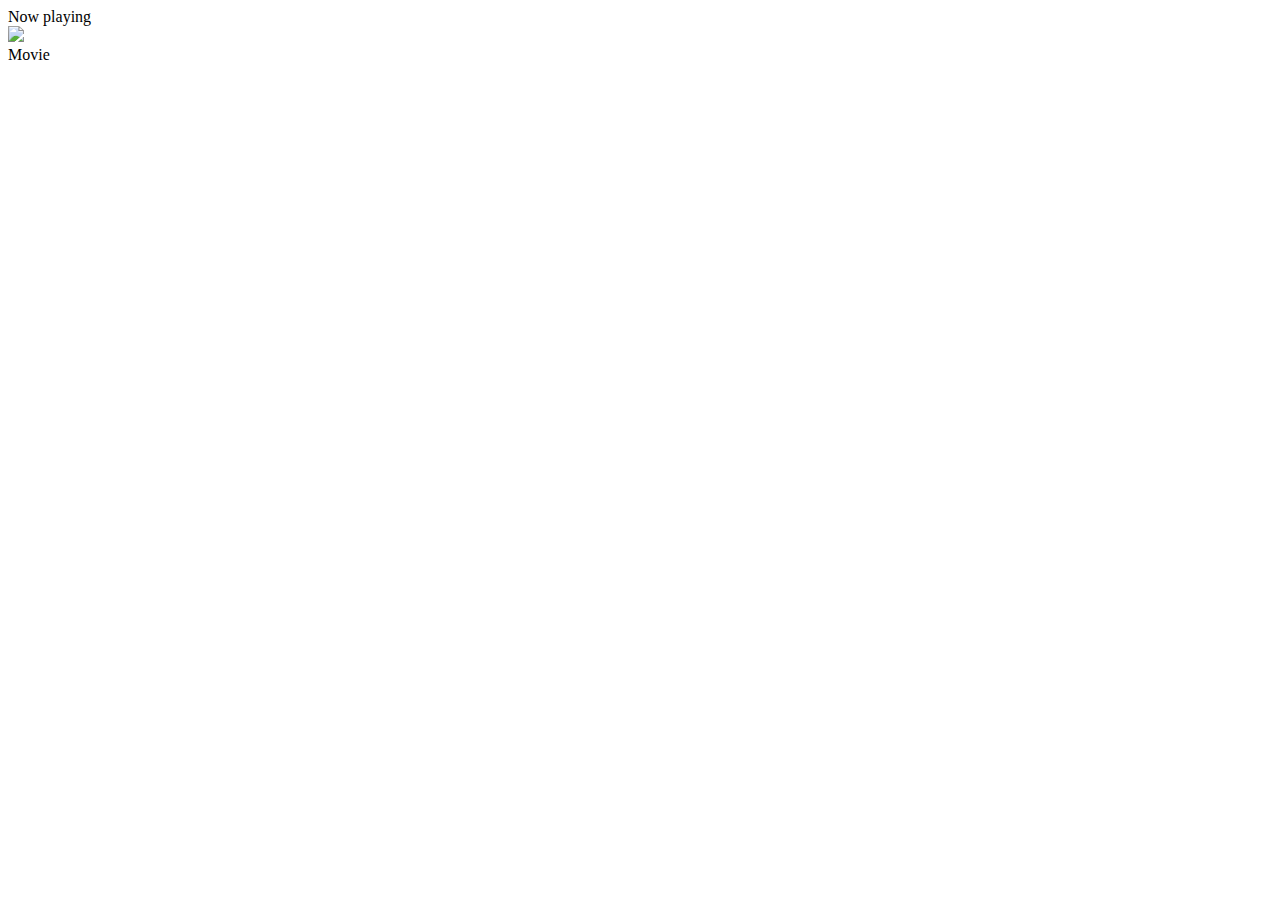
==== index.html @ 3fbb2998 "Add files via upload" ====
<!DOCTYPE html>
<html lang="en">
  <head>
  <meta charset="UTF-8">
  <meta http-equiv="X-UA-Compatible" content="IE=edge">
  <meta name="viewport" content="width=device-width, initial-scale=1.0">
  <link rel="stylesheet" href="css/style.min.css?_v=20221207201650">
  <title>Главная</title>
</head>
<body>

  <div class="wrapper">
    <header></header>
    <main>
      <div class="player">
        <div class="title">Now playing</div>
        <div class="cover">
          <img src="img/cover 1.jpg" class="cover__img">
        </div>
        <div class="song">Movie</div>
        <audio src="Lil Uzi Vert - Movie.mp3" class="audio"></audio>
        <div class="progress__container">
          <div class="progress"></div>
        </div>
        <div class="buttons">
          <div class="btn prev"></div>
          <div class="btn play"></div>
          <div class="btn pause"></div>
          <div class="btn next"></div>
        </div>
      </div>
      <!-- <audio controls src="Lil Uzi Vert - Movie.mp3"></audio> -->

    </main>

    <footer></footer>
  </div>
  <script src="js/app.min.js?_v=20221207201650"></script>
</body>
</html>
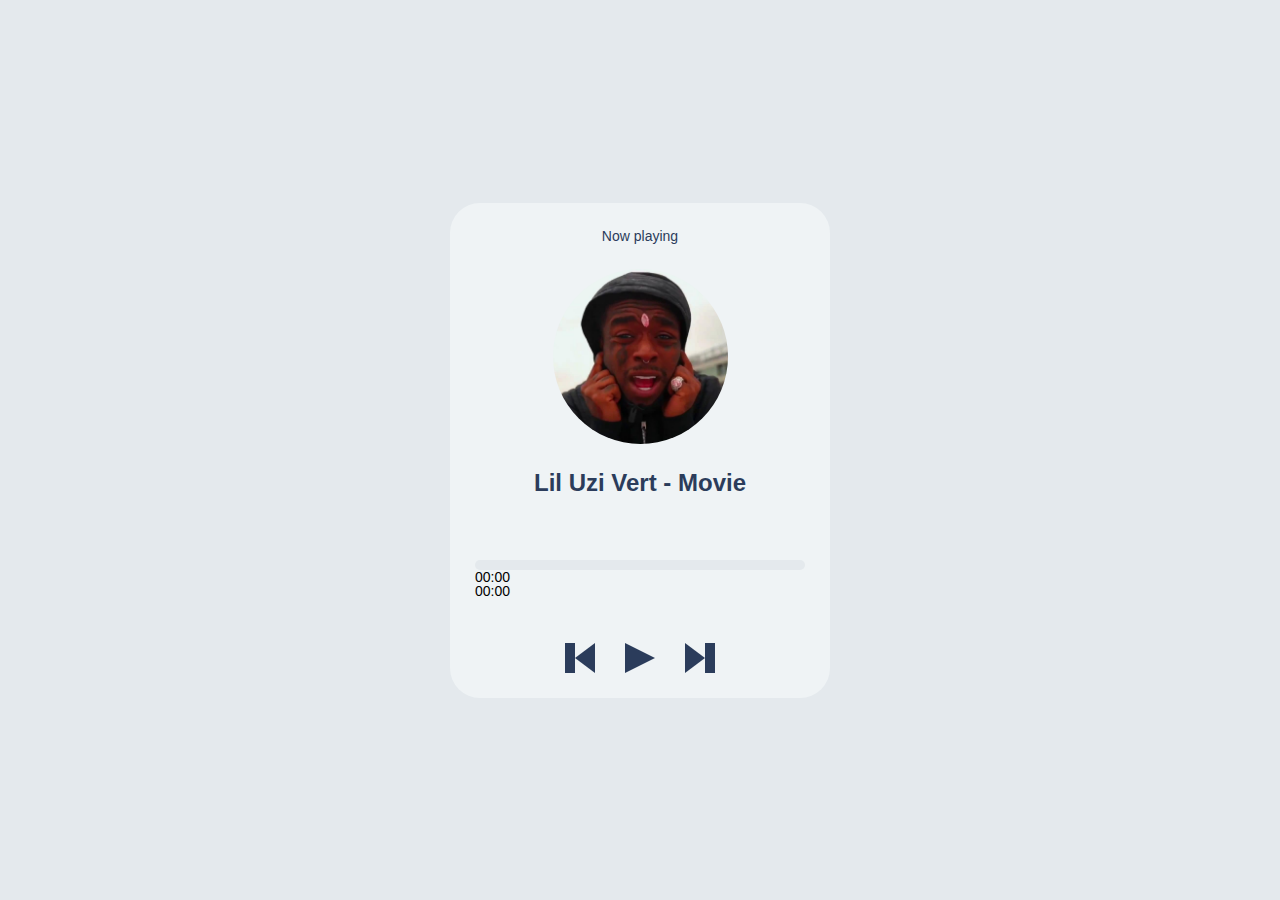
==== commit 58981f1c: "Add files via upload" ====
--- a/index.html
+++ b/index.html
@@ -4,7 +4,7 @@
   <meta charset="UTF-8">
   <meta http-equiv="X-UA-Compatible" content="IE=edge">
   <meta name="viewport" content="width=device-width, initial-scale=1.0">
-  <link rel="stylesheet" href="css/style.min.css?_v=20221207201650">
+  <link rel="stylesheet" href="css/style.min.css?_v=20221208130406">
   <title>Главная</title>
 </head>
 <body>
@@ -18,9 +18,13 @@
           <img src="img/cover 1.jpg" class="cover__img">
         </div>
         <div class="song">Movie</div>
-        <audio src="Lil Uzi Vert - Movie.mp3" class="audio"></audio>
+        <audio src="files/Lil Uzi Vert - Movie.mp3" class="audio"></audio>
         <div class="progress__container">
           <div class="progress"></div>
+        </div>
+        <div class="time">
+          <div class="current__time">00:00</div>
+          <div class="total__time">00:00</div>
         </div>
         <div class="buttons">
           <div class="btn prev"></div>
@@ -35,6 +39,6 @@
 
     <footer></footer>
   </div>
-  <script src="js/app.min.js?_v=20221207201650"></script>
+  <script src="js/app.min.js?_v=20221208130406"></script>
 </body>
 </html>--- a/css/style.min.css
+++ b/css/style.min.css
@@ -0,0 +1 @@
+@font-face{font-family:Montserrat;font-display:swap;src:url(../fonts/Montserrat-Bold.woff2) format("woff2"),url(../fonts/Montserrat-Bold.woff) format("woff");font-weight:700;font-style:normal}@font-face{font-family:Montserrat;font-display:swap;src:url(../fonts/Montserrat-Black.woff2) format("woff2"),url(../fonts/Montserrat-Black.woff) format("woff");font-weight:900;font-style:normal}@font-face{font-family:Montserrat;font-display:swap;src:url(../fonts/Montserrat-ExtraBold.woff2) format("woff2"),url(../fonts/Montserrat-ExtraBold.woff) format("woff");font-weight:800;font-style:normal}@font-face{font-family:Montserrat;font-display:swap;src:url(../fonts/Montserrat-Light.woff2) format("woff2"),url(../fonts/Montserrat-Light.woff) format("woff");font-weight:300;font-style:normal}@font-face{font-family:Montserrat;font-display:swap;src:url(../fonts/Montserrat-ExtraLight.woff2) format("woff2"),url(../fonts/Montserrat-ExtraLight.woff) format("woff");font-weight:200;font-style:normal}@font-face{font-family:Montserrat;font-display:swap;src:url(../fonts/Montserrat-Regular.woff2) format("woff2"),url(../fonts/Montserrat-Regular.woff) format("woff");font-weight:400;font-style:normal}@font-face{font-family:Montserrat;font-display:swap;src:url(../fonts/Montserrat-Medium.woff2) format("woff2"),url(../fonts/Montserrat-Medium.woff) format("woff");font-weight:500;font-style:normal}@font-face{font-family:Roboto;font-display:swap;src:url(../fonts/Roboto-Black.woff2) format("woff2"),url(../fonts/Roboto-Black.woff) format("woff");font-weight:900;font-style:normal}@font-face{font-family:Montserrat;font-display:swap;src:url(../fonts/Montserrat-SemiBold.woff2) format("woff2"),url(../fonts/Montserrat-SemiBold.woff) format("woff");font-weight:600;font-style:normal}@font-face{font-family:Roboto;font-display:swap;src:url(../fonts/Roboto-Light.woff2) format("woff2"),url(../fonts/Roboto-Light.woff) format("woff");font-weight:300;font-style:normal}@font-face{font-family:Montserrat;font-display:swap;src:url(../fonts/Montserrat-Thin.woff2) format("woff2"),url(../fonts/Montserrat-Thin.woff) format("woff");font-weight:100;font-style:normal}@font-face{font-family:Roboto;font-display:swap;src:url(../fonts/Roboto-Bold.woff2) format("woff2"),url(../fonts/Roboto-Bold.woff) format("woff");font-weight:700;font-style:normal}@font-face{font-family:Roboto;font-display:swap;src:url(../fonts/Roboto-Medium.woff2) format("woff2"),url(../fonts/Roboto-Medium.woff) format("woff");font-weight:500;font-style:normal}@font-face{font-family:Roboto;font-display:swap;src:url(../fonts/Roboto-Regular.woff2) format("woff2"),url(../fonts/Roboto-Regular.woff) format("woff");font-weight:400;font-style:normal}@font-face{font-family:Rubik;font-display:swap;src:url(../fonts/Rubik-Black.woff2) format("woff2"),url(../fonts/Rubik-Black.woff) format("woff");font-weight:900;font-style:normal}@font-face{font-family:Roboto;font-display:swap;src:url(../fonts/Roboto-Thin.woff2) format("woff2"),url(../fonts/Roboto-Thin.woff) format("woff");font-weight:100;font-style:normal}@font-face{font-family:Rubik;font-display:swap;src:url(../fonts/Rubik-ExtraBold.woff2) format("woff2"),url(../fonts/Rubik-ExtraBold.woff) format("woff");font-weight:800;font-style:normal}@font-face{font-family:Rubik;font-display:swap;src:url(../fonts/Rubik-Light.woff2) format("woff2"),url(../fonts/Rubik-Light.woff) format("woff");font-weight:300;font-style:normal}@font-face{font-family:Rubik;font-display:swap;src:url(../fonts/Rubik-Bold.woff2) format("woff2"),url(../fonts/Rubik-Bold.woff) format("woff");font-weight:700;font-style:normal}@font-face{font-family:Rubik;font-display:swap;src:url(../fonts/Rubik-Medium.woff2) format("woff2"),url(../fonts/Rubik-Medium.woff) format("woff");font-weight:500;font-style:normal}@font-face{font-family:Rubik;font-display:swap;src:url(../fonts/Rubik-Regular.woff2) format("woff2"),url(../fonts/Rubik-Regular.woff) format("woff");font-weight:400;font-style:normal}@font-face{font-family:Rubik;font-display:swap;src:url(../fonts/Rubik-SemiBold.woff2) format("woff2"),url(../fonts/Rubik-SemiBold.woff) format("woff");font-weight:600;font-style:normal}*{padding:0;margin:0;-webkit-box-sizing:border-box;box-sizing:border-box;border:0}*,::after,::before{-webkit-box-sizing:border-box;box-sizing:border-box}:active,:focus{outline:0}a:active,a:focus{outline:0}aside,footer,header,nav{display:block}body,html{height:100%;width:100%;font-size:100%;line-height:1;font-size:14px;-ms-text-size-adjust:100%;-moz-text-size-adjust:100%;-webkit-text-size-adjust:100%}button,input,textarea{font-family:inherit}input::-ms-clear{display:none}button{cursor:pointer;background:0 0}button::-moz-focus-inner{padding:0;border:0}a,a:visited{text-decoration:none}a:hover{text-decoration:none}ul li{list-style:none}img{vertical-align:top}h1,h2,h3,h4,h5,h6{font-size:inherit;font-weight:400}body{font-family:sans-serif}.wrapper{height:100vh;width:100%;display:-webkit-box;display:-ms-flexbox;display:flex;-webkit-box-align:center;-ms-flex-align:center;align-items:center;-webkit-box-pack:center;-ms-flex-pack:center;justify-content:center;background:#e4e9ed}.play{width:30px;height:30px;border-style:solid;border-width:15px 0 15px 30px;border-color:transparent transparent transparent #2b3c5b;cursor:pointer;display:-webkit-box;display:-ms-flexbox;display:flex}.pause{width:30px;height:30px;position:relative;cursor:pointer;display:none}.pause::before{content:"";position:absolute;top:0;left:0;width:10px;height:30px;background:#2b3c5b}.pause::after{content:"";width:10px;height:30px;background:#2b3c5b;position:absolute;top:0;right:0}.next{width:30px;height:30px;cursor:pointer;position:relative}.next::before{content:"";width:20px;height:30px;border-style:solid;border-width:15px 0 15px 20px;border-color:transparent transparent transparent #2b3c5b;position:absolute;top:0;left:0}.next::after{content:"";width:10px;height:30px;background:#2b3c5b;position:absolute;top:0;right:0}.prev{width:30px;height:30px;cursor:pointer;position:relative}.prev::before{content:"";width:20px;height:30px;border-style:solid;border-width:15px 20px 15px 0;border-color:transparent #2b3c5b transparent transparent;position:absolute;top:0;right:0}.prev::after{content:"";width:10px;height:30px;background:#2b3c5b;position:absolute;top:0;left:0}.player{width:380px;background:#eff3f5;border-radius:30px;padding:25px}.title{font-style:14px;font-weight:500;line-height:16px;color:#2b3c5b;text-align:center}.cover{display:-webkit-box;display:-ms-flexbox;display:flex;-webkit-box-align:center;-ms-flex-align:center;align-items:center;-webkit-box-pack:center;-ms-flex-pack:center;justify-content:center;width:175px;height:175px;border-radius:50%;overflow:hidden;margin:25px auto}.cover .cover__img{height:175px;-o-object-position:8px;object-position:8px}.cover .cover__img.active{-webkit-animation:rotateAnimation 5s linear infinite;animation:rotateAnimation 5s linear infinite}.song{font-size:24px;font-weight:700;line-height:28px;color:#2b3c5b;text-align:center}.progress__container{width:100%;background:#e4e9ed;border-radius:5px;height:10px;margin-top:63px;display:-webkit-box;display:-ms-flexbox;display:flex;-webkit-box-align:center;-ms-flex-align:center;align-items:center;-webkit-box-pack:center;-ms-flex-pack:center;justify-content:center;cursor:pointer;position:relative;-webkit-tap-highlight-color:transparent}.progress__container .progress{background:#2b3c5b;position:absolute;top:0;left:0;width:0%;height:6px;border-radius:6px;margin:2px 0}.buttons{display:-webkit-box;display:-ms-flexbox;display:flex;-webkit-box-align:center;-ms-flex-align:center;align-items:center;-webkit-box-pack:center;-ms-flex-pack:center;justify-content:center;gap:30px;margin-top:45px}.buttons .btn{-webkit-tap-highlight-color:transparent}@-webkit-keyframes rotateAnimation{0%{-webkit-transform:rotate(0);transform:rotate(0)}100%{-webkit-transform:rotate(360deg);transform:rotate(360deg)}}@keyframes rotateAnimation{0%{-webkit-transform:rotate(0);transform:rotate(0)}100%{-webkit-transform:rotate(360deg);transform:rotate(360deg)}}@media screen and (max-width:400px){}
